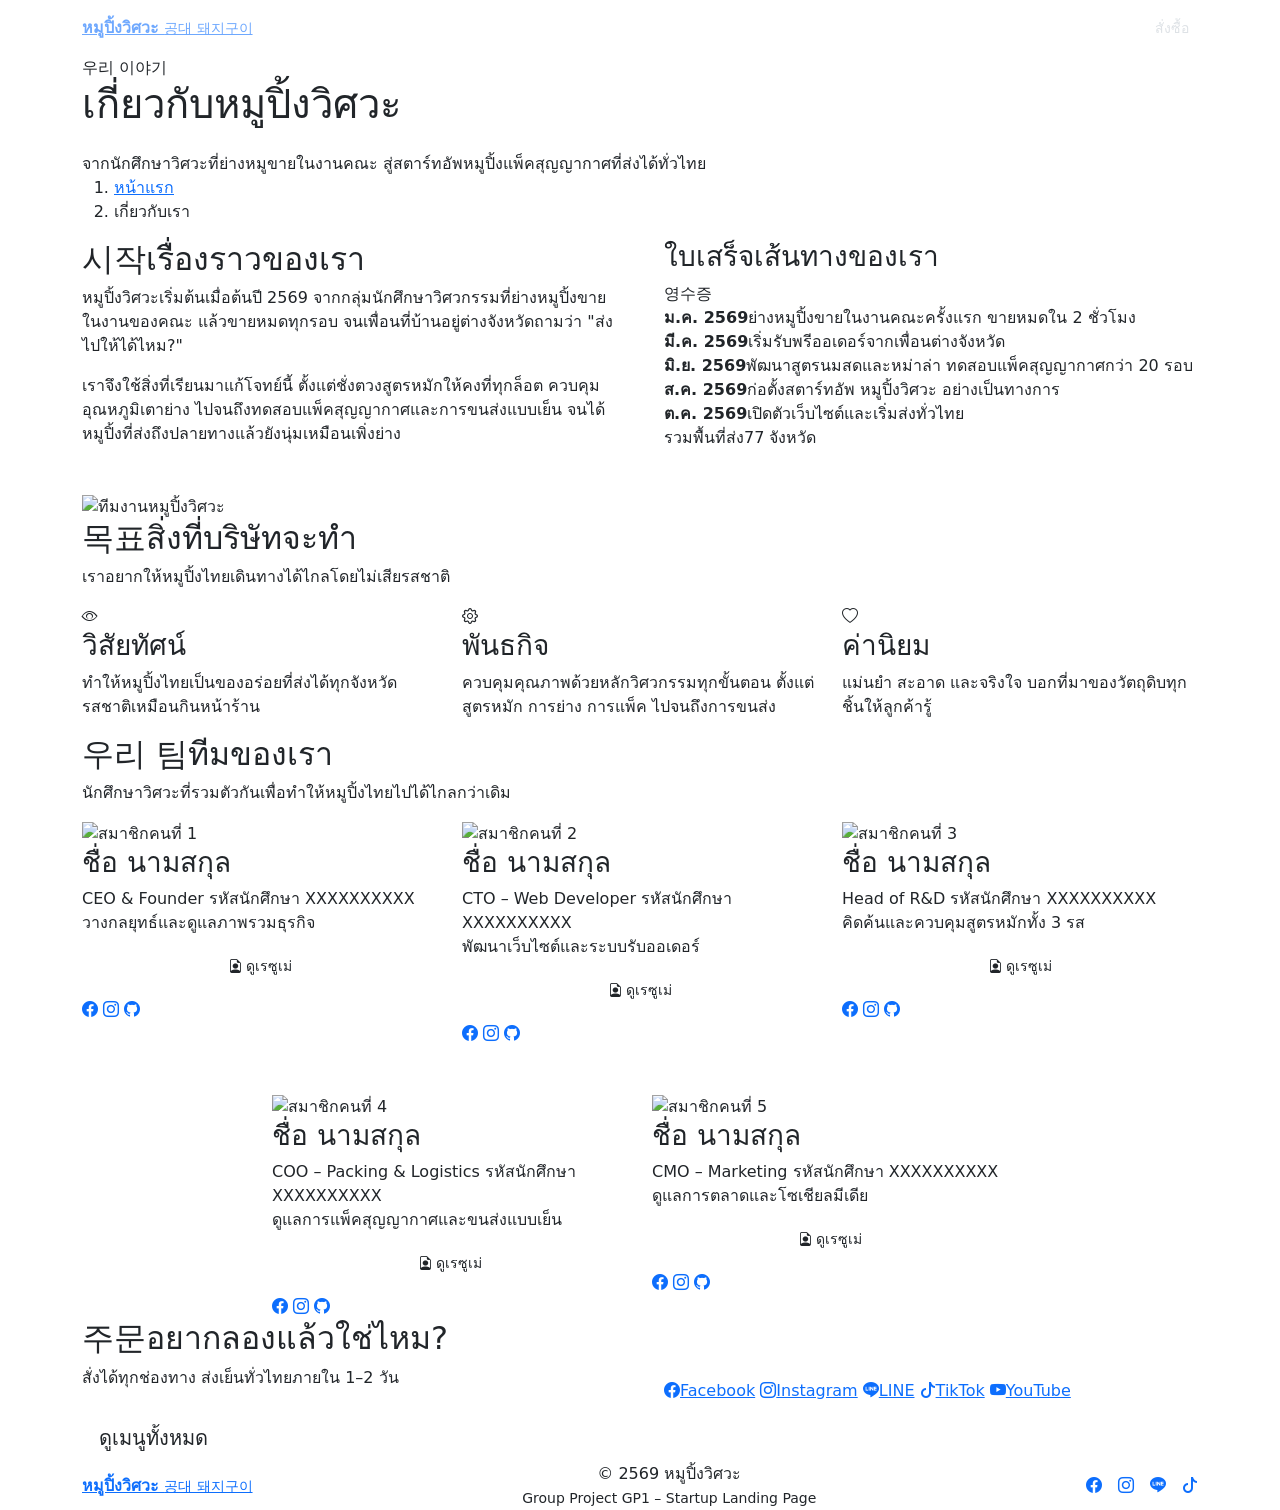
==== about.html @ 08e46b7c "Add files via upload" ====
<!doctype html>
<html lang="th">
<head>
  <meta charset="utf-8">
  <meta name="viewport" content="width=device-width, initial-scale=1">
  <title>เกี่ยวกับเรา | หมูปิ้งวิศวะ</title>
  <meta name="description" content="เรื่องราวและทีมงานของหมูปิ้งวิศวะ สตาร์ทอัพหมูปิ้งแพ็คสุญญากาศส่งทั่วไทย">
  <link rel="preconnect" href="https://fonts.googleapis.com">
  <link rel="preconnect" href="https://fonts.gstatic.com" crossorigin>
  <link href="https://fonts.googleapis.com/css2?family=Black+Han+Sans&family=IBM+Plex+Sans+Thai:wght@400;500;600&family=Kanit:wght@400;600;700;800&display=swap" rel="stylesheet">
  <link href="https://cdn.jsdelivr.net/npm/bootstrap@5.3.3/dist/css/bootstrap.min.css" rel="stylesheet">
  <link href="https://cdn.jsdelivr.net/npm/bootstrap-icons@1.11.3/font/bootstrap-icons.min.css" rel="stylesheet">
  <link href="css/style.css" rel="stylesheet">
</head>
<body>

  <nav id="mainNav" class="navbar navbar-expand-lg sticky-top site-nav" data-bs-theme="dark">
    <div class="container">
      <a class="brand-plate" href="index.html">
        <strong>หมูปิ้งวิศวะ</strong>
        <small>공대 돼지구이</small>
      </a>
      <button class="navbar-toggler" type="button" data-bs-toggle="collapse" data-bs-target="#navMenu" aria-controls="navMenu" aria-expanded="false" aria-label="เปิดเมนู">
        <span class="navbar-toggler-icon"></span>
      </button>
      <div class="collapse navbar-collapse" id="navMenu">
        <ul class="navbar-nav ms-auto align-items-lg-center gap-lg-3">
          <li class="nav-item"><a class="nav-link" href="index.html#home">หน้าแรก</a></li>
          <li class="nav-item"><a class="nav-link" href="index.html#menu">เมนู</a></li>
          <li class="nav-item"><a class="nav-link" href="index.html#sources">วัตถุดิบนำเข้า</a></li>
          <li class="nav-item"><a class="nav-link" href="index.html#reviews">รีวิว</a></li>
          <li class="nav-item"><a class="nav-link" href="index.html#contact">ติดต่อเรา</a></li>
          <li class="nav-item"><a class="nav-link active" aria-current="page" href="about.html">เกี่ยวกับเรา</a></li>
          <li class="nav-item my-3 my-lg-0"><a class="btn btn-chunky btn-red shadow-white btn-sm" href="index.html#contact">สั่งซื้อ</a></li>
        </ul>
      </div>
    </div>
  </nav>

  <header class="storefront">
    <div class="awning" aria-hidden="true"></div>
    <div class="container">
      <div class="neon-sign neon-sm">
        <span class="ko" lang="ko">우리 이야기</span>
        <h1>เกี่ยวกับหมูปิ้งวิศวะ</h1>
      </div>
      <p class="hero-lead mt-4 mb-0">จากนักศึกษาวิศวะที่ย่างหมูขายในงานคณะ สู่สตาร์ทอัพหมูปิ้งแพ็คสุญญากาศที่ส่งได้ทั่วไทย</p>
      <ol class="crumbs" aria-label="breadcrumb">
        <li><a href="index.html">หน้าแรก</a></li>
        <li aria-current="page">เกี่ยวกับเรา</li>
      </ol>
    </div>
  </header>

  <section id="story" class="sec sec-board">
    <div class="container">
      <div class="row g-4 g-lg-5">
        <div class="col-lg-6">
          <h2 class="sign-title"><span class="ko" lang="ko">시작</span>เรื่องราวของเรา</h2>
          <p>หมูปิ้งวิศวะเริ่มต้นเมื่อต้นปี 2569 จากกลุ่มนักศึกษาวิศวกรรมที่ย่างหมูปิ้งขายในงานของคณะ แล้วขายหมดทุกรอบ จนเพื่อนที่บ้านอยู่ต่างจังหวัดถามว่า "ส่งไปให้ได้ไหม?"</p>
          <p class="mb-5">เราจึงใช้สิ่งที่เรียนมาแก้โจทย์นี้ ตั้งแต่ชั่งตวงสูตรหมักให้คงที่ทุกล็อต ควบคุมอุณหภูมิเตาย่าง ไปจนถึงทดสอบแพ็คสุญญากาศและการขนส่งแบบเย็น จนได้หมูปิ้งที่ส่งถึงปลายทางแล้วยังนุ่มเหมือนเพิ่งย่าง</p>
          <div class="photo-frame on-board">
            <img src="img/story.svg" alt="ทีมงานหมูปิ้งวิศวะ">
          </div>
        </div>
        <div class="col-lg-6">
          <div class="receipt">
            <div class="receipt-head">
              <h3>ใบเสร็จเส้นทางของเรา</h3>
              <span class="ko" lang="ko">영수증</span>
            </div>
            <div class="r-row"><b>ม.ค. 2569</b><span>ย่างหมูปิ้งขายในงานคณะครั้งแรก ขายหมดใน 2 ชั่วโมง</span></div>
            <div class="r-row"><b>มี.ค. 2569</b><span>เริ่มรับพรีออเดอร์จากเพื่อนต่างจังหวัด</span></div>
            <div class="r-row"><b>มิ.ย. 2569</b><span>พัฒนาสูตรนมสดและหม่าล่า ทดสอบแพ็คสุญญากาศกว่า 20 รอบ</span></div>
            <div class="r-row"><b>ส.ค. 2569</b><span>ก่อตั้งสตาร์ทอัพ หมูปิ้งวิศวะ อย่างเป็นทางการ</span></div>
            <div class="r-row"><b>ต.ค. 2569</b><span>เปิดตัวเว็บไซต์และเริ่มส่งทั่วไทย</span></div>
            <div class="r-total"><span>รวมพื้นที่ส่ง</span><span>77 จังหวัด</span></div>
          </div>
        </div>
      </div>
    </div>
  </section>

  <section id="mission" class="sec sec-red">
    <div class="container">
      <h2 class="sign-title"><span class="ko" lang="ko">목표</span>สิ่งที่บริษัทจะทำ</h2>
      <p class="sec-lead">เราอยากให้หมูปิ้งไทยเดินทางได้ไกลโดยไม่เสียรสชาติ</p>
      <div class="row g-4">
        <div class="col-md-4">
          <div class="step-tile">
            <i class="bi bi-eye tile-icon"></i>
            <h3>วิสัยทัศน์</h3>
            <p>ทำให้หมูปิ้งไทยเป็นของอร่อยที่ส่งได้ทุกจังหวัด รสชาติเหมือนกินหน้าร้าน</p>
          </div>
        </div>
        <div class="col-md-4">
          <div class="step-tile">
            <i class="bi bi-gear tile-icon"></i>
            <h3>พันธกิจ</h3>
            <p>ควบคุมคุณภาพด้วยหลักวิศวกรรมทุกขั้นตอน ตั้งแต่สูตรหมัก การย่าง การแพ็ค ไปจนถึงการขนส่ง</p>
          </div>
        </div>
        <div class="col-md-4">
          <div class="step-tile">
            <i class="bi bi-heart tile-icon"></i>
            <h3>ค่านิยม</h3>
            <p>แม่นยำ สะอาด และจริงใจ บอกที่มาของวัตถุดิบทุกชิ้นให้ลูกค้ารู้</p>
          </div>
        </div>
      </div>
    </div>
  </section>

  <section id="team" class="sec sec-board">
    <div class="container">
      <h2 class="sign-title"><span class="ko" lang="ko">우리 팀</span>ทีมของเรา</h2>
      <p class="sec-lead">นักศึกษาวิศวะที่รวมตัวกันเพื่อทำให้หมูปิ้งไทยไปได้ไกลกว่าเดิม</p>
      <div class="row gx-4 gy-5 justify-content-center staff-grid">
        <div class="col-sm-6 col-lg-4">
          <div class="staff-card">
            <img src="img/team-1.svg" alt="สมาชิกคนที่ 1">
            <h3>ชื่อ นามสกุล</h3>
            <span class="role-pill">CEO &amp; Founder</span>
            <span class="sid">รหัสนักศึกษา XXXXXXXXXX</span>
            <p>วางกลยุทธ์และดูแลภาพรวมธุรกิจ</p>
            <a href="https://USERNAME1.github.io/REPO-NAME/" class="btn btn-chunky btn-red btn-sm w-100 mb-3" target="_blank" rel="noopener"><i class="bi bi-file-earmark-person me-1"></i>ดูเรซูเม่</a>
            <div class="staff-social">
              <a href="#" aria-label="Facebook"><i class="bi bi-facebook"></i></a>
              <a href="#" aria-label="Instagram"><i class="bi bi-instagram"></i></a>
              <a href="https://github.com/USERNAME1" target="_blank" rel="noopener" aria-label="GitHub"><i class="bi bi-github"></i></a>
            </div>
          </div>
        </div>
        <div class="col-sm-6 col-lg-4">
          <div class="staff-card">
            <img src="2.jpg" alt="สมาชิกคนที่ 2">
            <h3>ชื่อ นามสกุล</h3>
            <span class="role-pill">CTO – Web Developer</span>
            <span class="sid">รหัสนักศึกษา XXXXXXXXXX</span>
            <p>พัฒนาเว็บไซต์และระบบรับออเดอร์</p>
            <a href="https://USERNAME2.github.io/REPO-NAME/" class="btn btn-chunky btn-red btn-sm w-100 mb-3" target="_blank" rel="noopener"><i class="bi bi-file-earmark-person me-1"></i>ดูเรซูเม่</a>
            <div class="staff-social">
              <a href="#" aria-label="Facebook"><i class="bi bi-facebook"></i></a>
              <a href="#" aria-label="Instagram"><i class="bi bi-instagram"></i></a>
              <a href="https://github.com/USERNAME2" target="_blank" rel="noopener" aria-label="GitHub"><i class="bi bi-github"></i></a>
            </div>
          </div>
        </div>
        <div class="col-sm-6 col-lg-4">
          <div class="staff-card">
            <img src="img/team-3.svg" alt="สมาชิกคนที่ 3">
            <h3>ชื่อ นามสกุล</h3>
            <span class="role-pill">Head of R&amp;D</span>
            <span class="sid">รหัสนักศึกษา XXXXXXXXXX</span>
            <p>คิดค้นและควบคุมสูตรหมักทั้ง 3 รส</p>
            <a href="https://USERNAME3.github.io/REPO-NAME/" class="btn btn-chunky btn-red btn-sm w-100 mb-3" target="_blank" rel="noopener"><i class="bi bi-file-earmark-person me-1"></i>ดูเรซูเม่</a>
            <div class="staff-social">
              <a href="#" aria-label="Facebook"><i class="bi bi-facebook"></i></a>
              <a href="#" aria-label="Instagram"><i class="bi bi-instagram"></i></a>
              <a href="https://github.com/USERNAME3" target="_blank" rel="noopener" aria-label="GitHub"><i class="bi bi-github"></i></a>
            </div>
          </div>
        </div>
        <div class="col-sm-6 col-lg-4">
          <div class="staff-card">
            <img src="img/team-4.svg" alt="สมาชิกคนที่ 4">
            <h3>ชื่อ นามสกุล</h3>
            <span class="role-pill">COO – Packing &amp; Logistics</span>
            <span class="sid">รหัสนักศึกษา XXXXXXXXXX</span>
            <p>ดูแลการแพ็คสุญญากาศและขนส่งแบบเย็น</p>
            <a href="https://USERNAME4.github.io/REPO-NAME/" class="btn btn-chunky btn-red btn-sm w-100 mb-3" target="_blank" rel="noopener"><i class="bi bi-file-earmark-person me-1"></i>ดูเรซูเม่</a>
            <div class="staff-social">
              <a href="#" aria-label="Facebook"><i class="bi bi-facebook"></i></a>
              <a href="#" aria-label="Instagram"><i class="bi bi-instagram"></i></a>
              <a href="https://github.com/USERNAME4" target="_blank" rel="noopener" aria-label="GitHub"><i class="bi bi-github"></i></a>
            </div>
          </div>
        </div>
        <div class="col-sm-6 col-lg-4">
          <div class="staff-card">
            <img src="img/team-5.svg" alt="สมาชิกคนที่ 5">
            <h3>ชื่อ นามสกุล</h3>
            <span class="role-pill">CMO – Marketing</span>
            <span class="sid">รหัสนักศึกษา XXXXXXXXXX</span>
            <p>ดูแลการตลาดและโซเชียลมีเดีย</p>
            <a href="https://USERNAME5.github.io/REPO-NAME/" class="btn btn-chunky btn-red btn-sm w-100 mb-3" target="_blank" rel="noopener"><i class="bi bi-file-earmark-person me-1"></i>ดูเรซูเม่</a>
            <div class="staff-social">
              <a href="#" aria-label="Facebook"><i class="bi bi-facebook"></i></a>
              <a href="#" aria-label="Instagram"><i class="bi bi-instagram"></i></a>
              <a href="https://github.com/USERNAME5" target="_blank" rel="noopener" aria-label="GitHub"><i class="bi bi-github"></i></a>
            </div>
          </div>
        </div>
      </div>
    </div>
  </section>

  <section id="contact" class="sec sec-dark">
    <div class="container">
      <div class="row g-4 g-lg-5 align-items-center">
        <div class="col-lg-6">
          <h2 class="sign-title"><span class="ko" lang="ko">주문</span>อยากลองแล้วใช่ไหม?</h2>
          <p class="sec-lead mb-4">สั่งได้ทุกช่องทาง ส่งเย็นทั่วไทยภายใน 1–2 วัน</p>
          <a href="index.html#menu" class="btn btn-chunky btn-red shadow-white btn-lg">ดูเมนูทั้งหมด</a>
        </div>
        <div class="col-lg-6">
          <div class="social-grid">
            <a href="#" class="social-btn"><i class="bi bi-facebook"></i>Facebook</a>
            <a href="#" class="social-btn"><i class="bi bi-instagram"></i>Instagram</a>
            <a href="#" class="social-btn"><i class="bi bi-line"></i>LINE</a>
            <a href="#" class="social-btn"><i class="bi bi-tiktok"></i>TikTok</a>
            <a href="#" class="social-btn"><i class="bi bi-youtube"></i>YouTube</a>
          </div>
        </div>
      </div>
    </div>
  </section>

  <footer class="site-foot">
    <div class="container d-flex flex-column flex-md-row justify-content-between align-items-center gap-3 text-center">
      <a class="brand-plate" href="index.html">
        <strong>หมูปิ้งวิศวะ</strong>
        <small>공대 돼지구이</small>
      </a>
      <div>
        <div>© 2569 หมูปิ้งวิศวะ</div>
        <small>Group Project GP1 – Startup Landing Page</small>
      </div>
      <div class="foot-social d-flex gap-3">
        <a href="#" aria-label="Facebook"><i class="bi bi-facebook"></i></a>
        <a href="#" aria-label="Instagram"><i class="bi bi-instagram"></i></a>
        <a href="#" aria-label="LINE"><i class="bi bi-line"></i></a>
        <a href="#" aria-label="TikTok"><i class="bi bi-tiktok"></i></a>
      </div>
    </div>
  </footer>

  <script src="https://cdn.jsdelivr.net/npm/bootstrap@5.3.3/dist/js/bootstrap.bundle.min.js"></script>
</body>
</html>
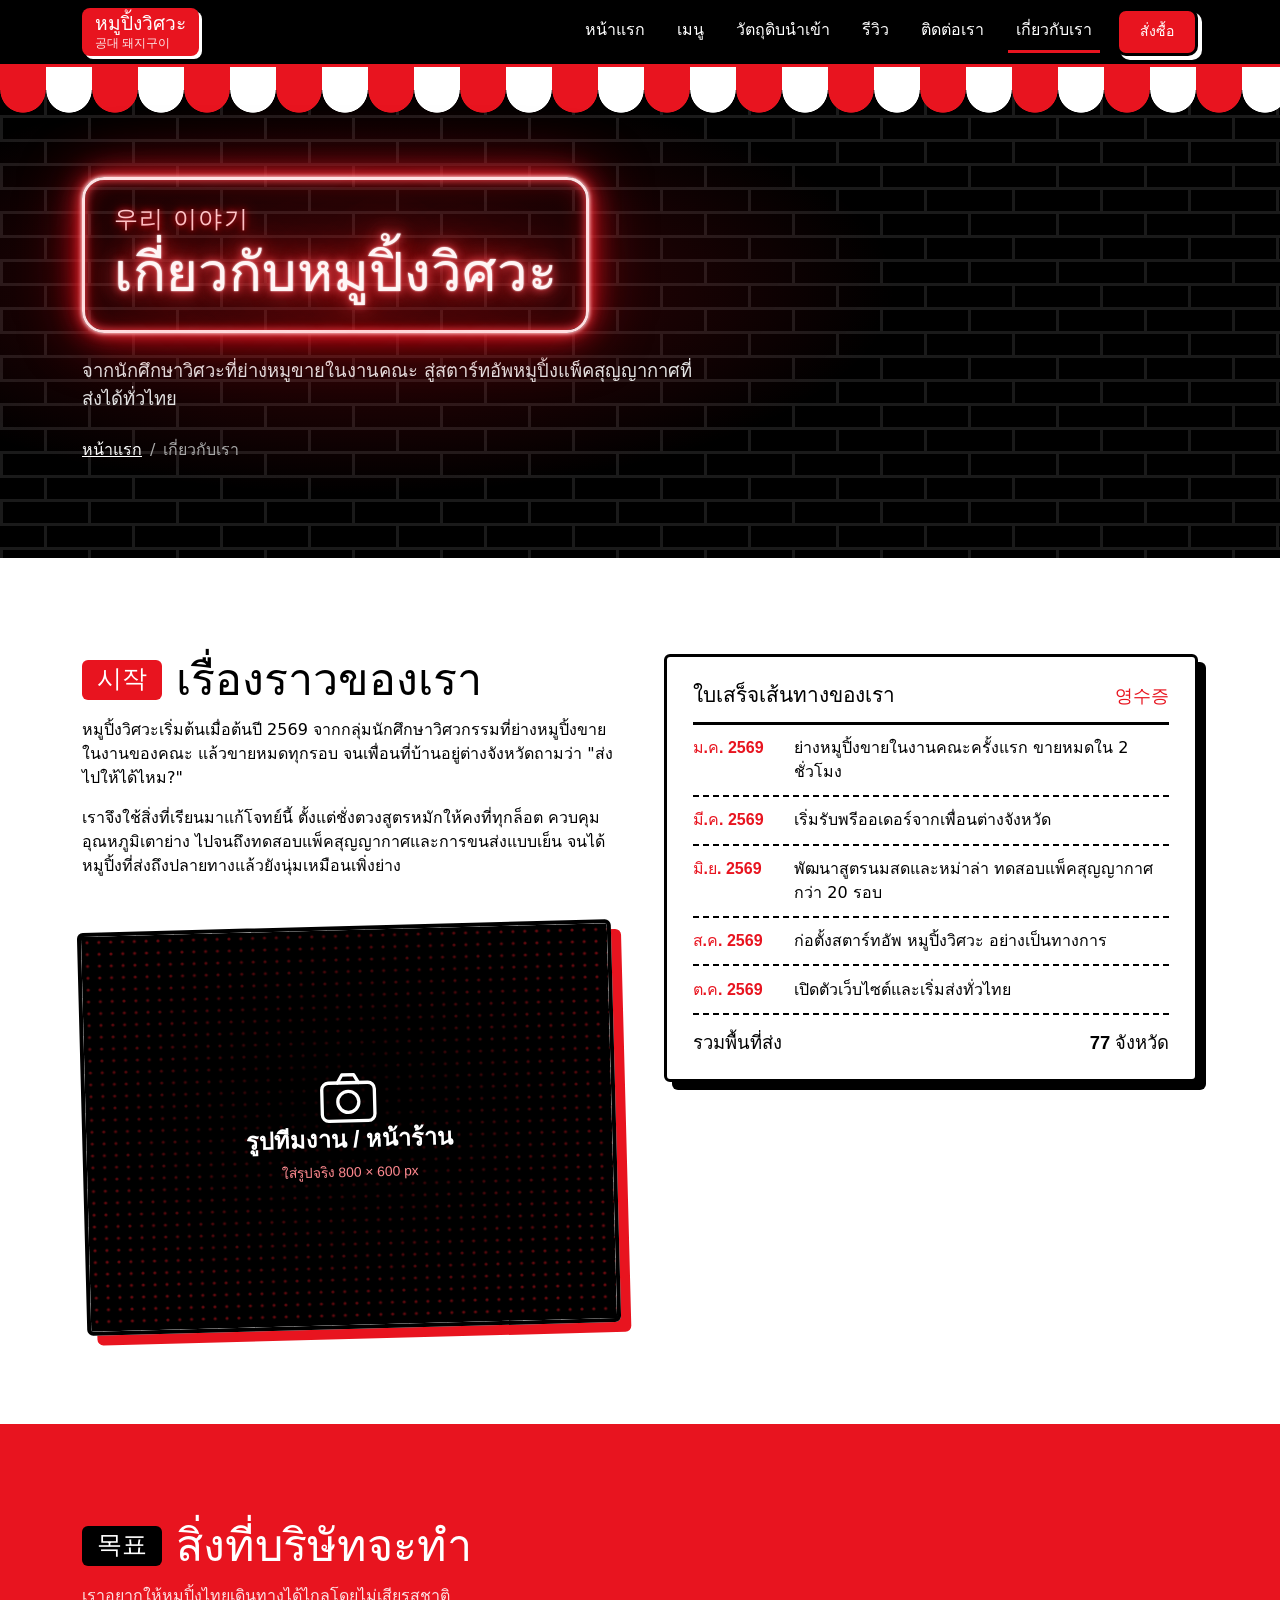
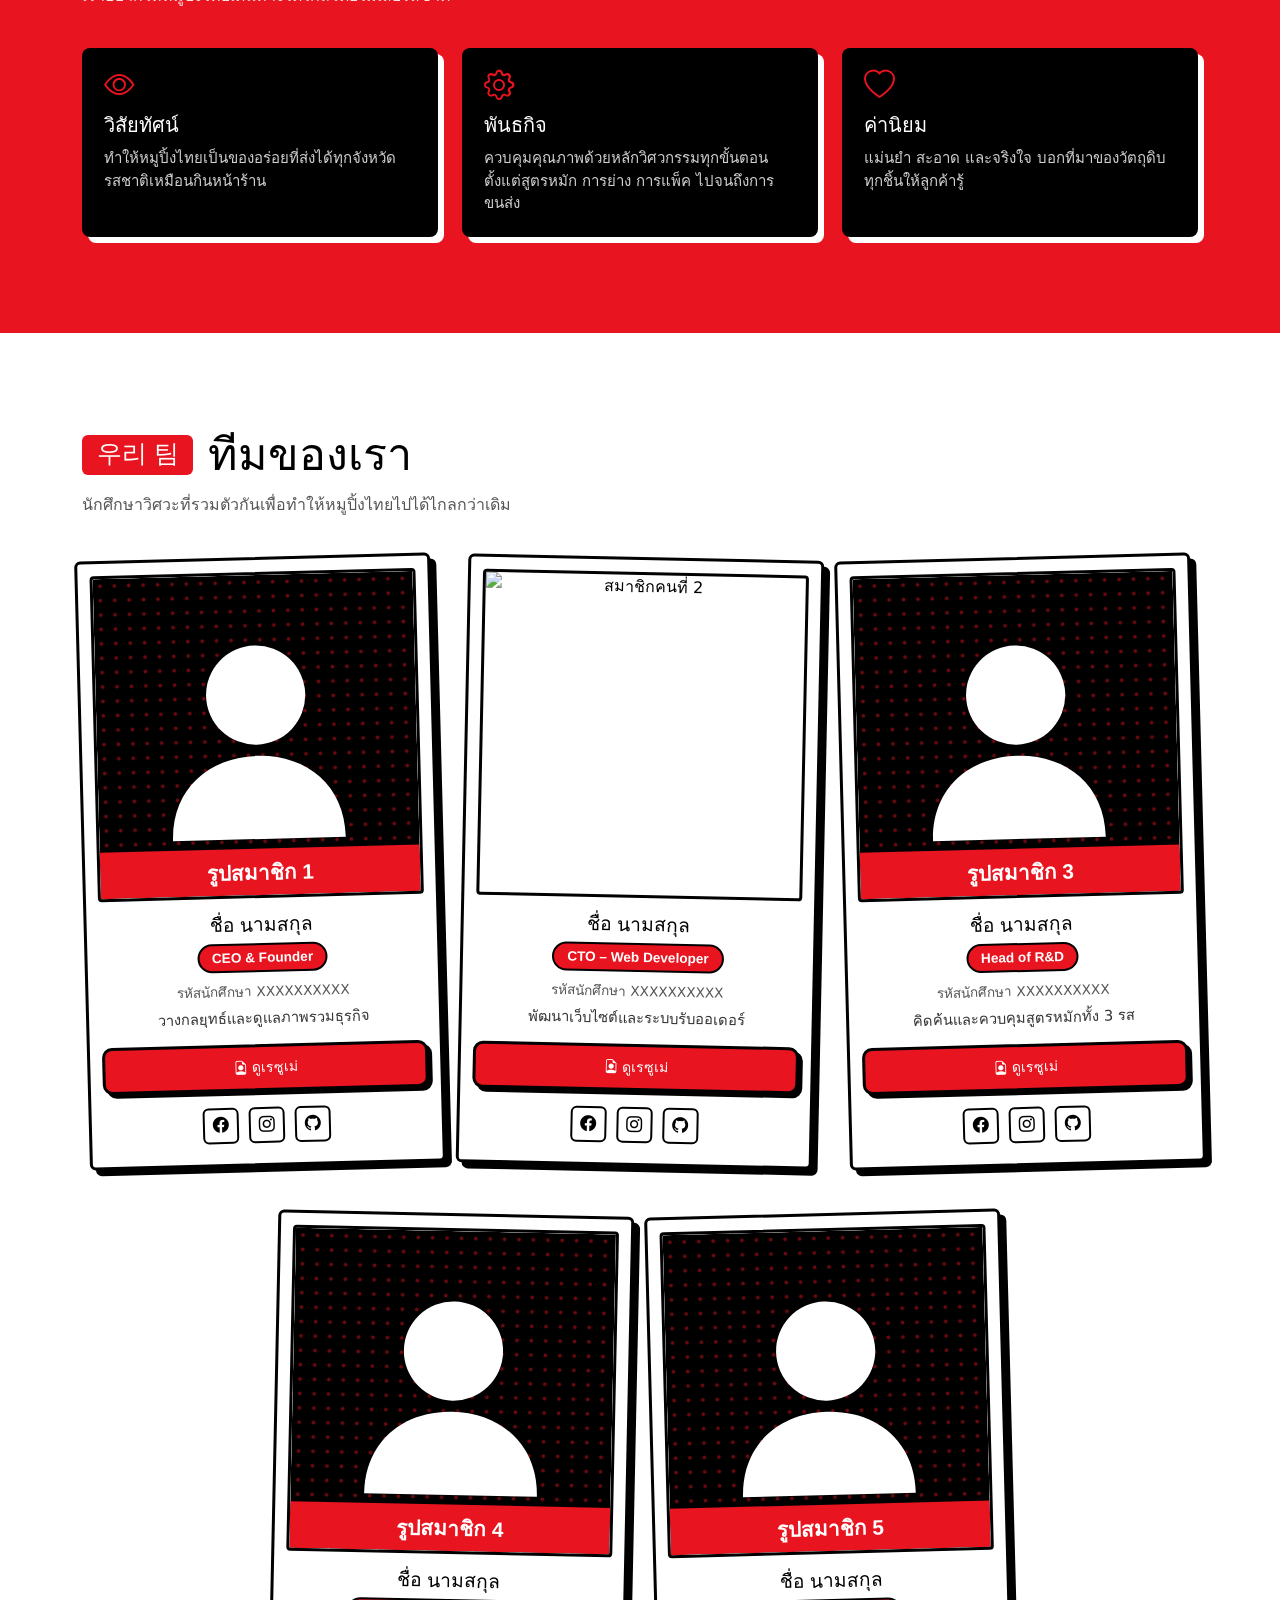
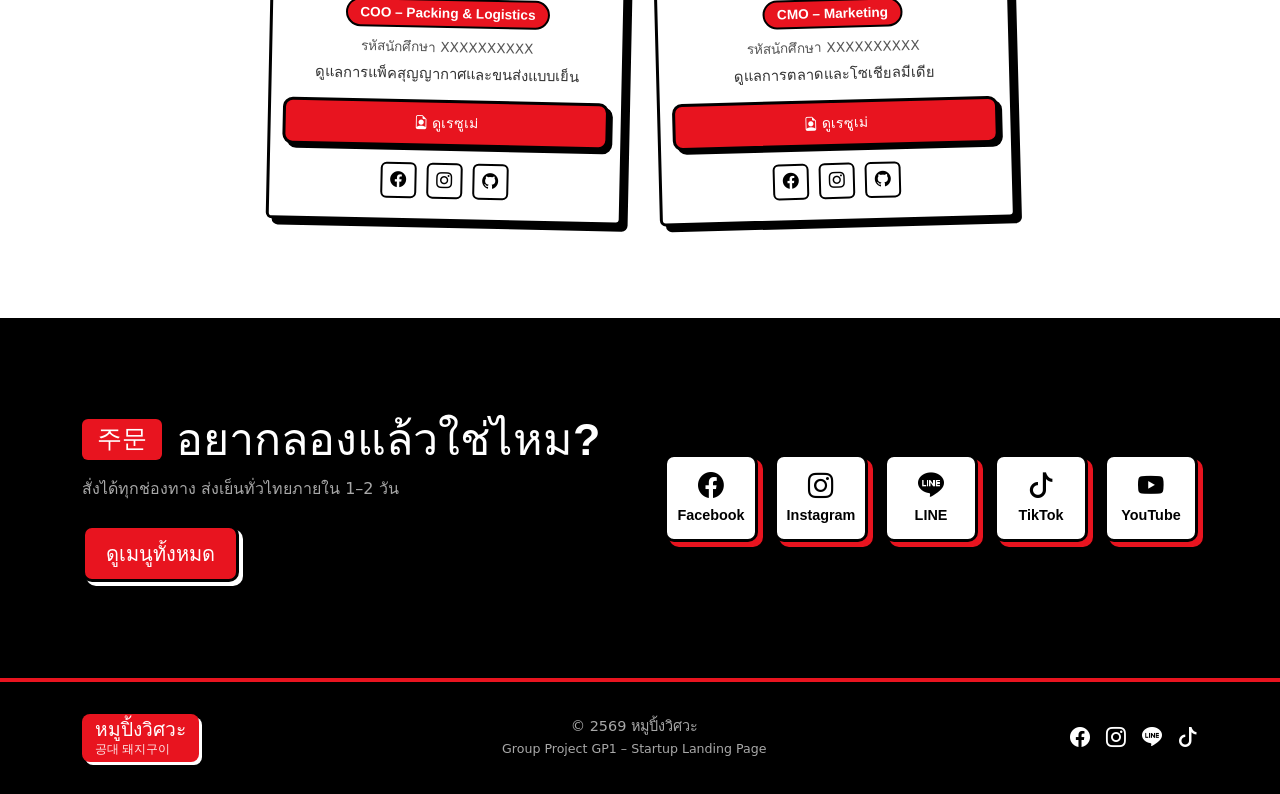
==== commit c7f4dc03: "Add files via upload" ====
--- a/about.html
+++ b/about.html
@@ -10,7 +10,7 @@
   <link href="https://fonts.googleapis.com/css2?family=Black+Han+Sans&family=IBM+Plex+Sans+Thai:wght@400;500;600&family=Kanit:wght@400;600;700;800&display=swap" rel="stylesheet">
   <link href="https://cdn.jsdelivr.net/npm/bootstrap@5.3.3/dist/css/bootstrap.min.css" rel="stylesheet">
   <link href="https://cdn.jsdelivr.net/npm/bootstrap-icons@1.11.3/font/bootstrap-icons.min.css" rel="stylesheet">
-  <link href="css/style.css" rel="stylesheet">
+  <link href="style.css" rel="stylesheet">
 </head>
 <body>
 
@@ -60,7 +60,7 @@
           <p>หมูปิ้งวิศวะเริ่มต้นเมื่อต้นปี 2569 จากกลุ่มนักศึกษาวิศวกรรมที่ย่างหมูปิ้งขายในงานของคณะ แล้วขายหมดทุกรอบ จนเพื่อนที่บ้านอยู่ต่างจังหวัดถามว่า "ส่งไปให้ได้ไหม?"</p>
           <p class="mb-5">เราจึงใช้สิ่งที่เรียนมาแก้โจทย์นี้ ตั้งแต่ชั่งตวงสูตรหมักให้คงที่ทุกล็อต ควบคุมอุณหภูมิเตาย่าง ไปจนถึงทดสอบแพ็คสุญญากาศและการขนส่งแบบเย็น จนได้หมูปิ้งที่ส่งถึงปลายทางแล้วยังนุ่มเหมือนเพิ่งย่าง</p>
           <div class="photo-frame on-board">
-            <img src="img/story.svg" alt="ทีมงานหมูปิ้งวิศวะ">
+            <img src="story.svg" alt="ทีมงานหมูปิ้งวิศวะ">
           </div>
         </div>
         <div class="col-lg-6">
@@ -118,7 +118,7 @@
       <div class="row gx-4 gy-5 justify-content-center staff-grid">
         <div class="col-sm-6 col-lg-4">
           <div class="staff-card">
-            <img src="img/team-1.svg" alt="สมาชิกคนที่ 1">
+            <img src="team-1.svg" alt="สมาชิกคนที่ 1">
             <h3>ชื่อ นามสกุล</h3>
             <span class="role-pill">CEO &amp; Founder</span>
             <span class="sid">รหัสนักศึกษา XXXXXXXXXX</span>
@@ -148,7 +148,7 @@
         </div>
         <div class="col-sm-6 col-lg-4">
           <div class="staff-card">
-            <img src="img/team-3.svg" alt="สมาชิกคนที่ 3">
+            <img src="team-3.svg" alt="สมาชิกคนที่ 3">
             <h3>ชื่อ นามสกุล</h3>
             <span class="role-pill">Head of R&amp;D</span>
             <span class="sid">รหัสนักศึกษา XXXXXXXXXX</span>
@@ -163,7 +163,7 @@
         </div>
         <div class="col-sm-6 col-lg-4">
           <div class="staff-card">
-            <img src="img/team-4.svg" alt="สมาชิกคนที่ 4">
+            <img src="team-4.svg" alt="สมาชิกคนที่ 4">
             <h3>ชื่อ นามสกุล</h3>
             <span class="role-pill">COO – Packing &amp; Logistics</span>
             <span class="sid">รหัสนักศึกษา XXXXXXXXXX</span>
@@ -178,7 +178,7 @@
         </div>
         <div class="col-sm-6 col-lg-4">
           <div class="staff-card">
-            <img src="img/team-5.svg" alt="สมาชิกคนที่ 5">
+            <img src="team-5.svg" alt="สมาชิกคนที่ 5">
             <h3>ชื่อ นามสกุล</h3>
             <span class="role-pill">CMO – Marketing</span>
             <span class="sid">รหัสนักศึกษา XXXXXXXXXX</span>
--- a/style.css
+++ b/style.css
@@ -0,0 +1,923 @@
+:root {
+  --red: #e8141f;
+  --red-deep: #b30a13;
+  --neon: #ff4a52;
+  --panel: #1c1c1c;
+  --mute-dark: #a8a8a8;
+  --mute-light: #555;
+  --display: "Black Han Sans", "Kanit", sans-serif;
+  --thai: "Kanit", sans-serif;
+  --body: "IBM Plex Sans Thai", system-ui, sans-serif;
+  --burst: polygon(50% 0%, 56.9% 10.6%, 67.1% 3%, 70% 15.4%, 82.1% 11.7%, 80.6% 24.3%, 93.3% 25%, 87.6% 36.3%, 99.2% 41.3%, 90% 50%, 99.2% 58.7%, 87.6% 63.7%, 93.3% 75%, 80.6% 75.7%, 82.1% 88.3%, 70% 84.6%, 67.1% 97%, 56.9% 89.4%, 50% 100%, 43.1% 89.4%, 32.9% 97%, 30% 84.6%, 17.9% 88.3%, 19.4% 75.7%, 6.7% 75%, 12.4% 63.7%, 0.8% 58.7%, 10% 50%, 0.8% 41.3%, 12.4% 36.3%, 6.7% 25%, 19.4% 24.3%, 17.9% 11.7%, 30% 15.4%, 32.9% 3%, 43.1% 10.6%);
+  --bricks: url("data:image/svg+xml,%3Csvg xmlns='http://www.w3.org/2000/svg' width='88' height='48'%3E%3Cg fill='none' stroke='%231a1a1a' stroke-width='3'%3E%3Cpath d='M0 1.5h88M0 25.5h88M1.5 1.5v24M45.5 25.5v24'/%3E%3C/g%3E%3C/svg%3E");
+}
+
+html {
+  scroll-behavior: smooth;
+  scroll-padding-top: 84px;
+}
+
+body {
+  font-family: var(--body);
+  background: #000;
+  color: #fff;
+  font-synthesis: none;
+}
+
+h1, h2, h3, h4, h5, h6 {
+  font-family: var(--thai);
+  font-weight: 800;
+  line-height: 1.15;
+}
+
+.ko {
+  font-family: var(--display);
+  font-weight: 400;
+}
+
+:focus-visible {
+  outline: 3px solid var(--neon);
+  outline-offset: 3px;
+}
+
+section,
+.storefront {
+  overflow-x: clip;
+}
+
+.site-nav {
+  background: #000;
+  border-bottom: 3px solid var(--red);
+}
+
+.brand-plate {
+  display: inline-flex;
+  flex-direction: column;
+  align-items: flex-start;
+  background: var(--red);
+  color: #fff;
+  border-radius: 8px;
+  padding: .3rem .8rem .4rem;
+  line-height: 1.1;
+  text-decoration: none;
+  box-shadow: 3px 3px 0 #fff;
+}
+
+.brand-plate:hover {
+  color: #fff;
+}
+
+.brand-plate strong {
+  font-family: var(--thai);
+  font-weight: 800;
+  font-size: 1.2rem;
+}
+
+.brand-plate small {
+  font-family: var(--display);
+  font-size: .72rem;
+  opacity: .9;
+  margin-top: .15rem;
+}
+
+.site-nav .nav-link {
+  font-family: var(--thai);
+  font-weight: 600;
+  color: #fff;
+  border-bottom: 3px solid transparent;
+}
+
+.site-nav .nav-link:hover {
+  color: var(--neon);
+}
+
+.site-nav .nav-link.active {
+  color: #fff;
+  border-bottom-color: var(--red);
+}
+
+.btn-chunky {
+  --bs-btn-padding-x: 1.3rem;
+  --bs-btn-padding-y: .65rem;
+  --bs-btn-font-family: var(--thai);
+  --bs-btn-font-weight: 700;
+  --bs-btn-border-width: 3px;
+  --bs-btn-border-color: #000;
+  --bs-btn-hover-border-color: #000;
+  --bs-btn-active-border-color: #000;
+  --bs-btn-border-radius: 10px;
+  box-shadow: 4px 4px 0 var(--shadow, #000);
+  transition: transform .08s ease, box-shadow .08s ease;
+}
+
+.btn-chunky:hover {
+  transform: translate(-2px, -2px);
+  box-shadow: 6px 6px 0 var(--shadow, #000);
+}
+
+.btn-chunky:active {
+  transform: translate(4px, 4px);
+  box-shadow: 0 0 0 var(--shadow, #000);
+}
+
+.btn-red {
+  --bs-btn-color: #fff;
+  --bs-btn-bg: var(--red);
+  --bs-btn-hover-color: #fff;
+  --bs-btn-hover-bg: var(--red);
+  --bs-btn-active-color: #fff;
+  --bs-btn-active-bg: var(--red-deep);
+}
+
+.btn-paper {
+  --bs-btn-color: #000;
+  --bs-btn-bg: #fff;
+  --bs-btn-hover-color: #000;
+  --bs-btn-hover-bg: #fff;
+  --bs-btn-active-color: #000;
+  --bs-btn-active-bg: #eee;
+}
+
+.shadow-white {
+  --shadow: #fff;
+}
+
+.shadow-red {
+  --shadow: var(--red);
+}
+
+.storefront {
+  background-color: #000;
+  background-image: radial-gradient(ellipse 60% 60% at 28% 45%, rgba(232, 20, 31, .26), transparent 70%), var(--bricks);
+  padding-bottom: 96px;
+}
+
+.awning {
+  height: 46px;
+  background: repeating-linear-gradient(90deg, var(--red) 0 46px, #fff 46px 92px);
+  -webkit-mask: radial-gradient(23px at 23px 23px, #000 97%, transparent) 0 0 / 46px 46px repeat-x, linear-gradient(#000 0 0) 0 0 / 100% 23px no-repeat;
+  mask: radial-gradient(23px at 23px 23px, #000 97%, transparent) 0 0 / 46px 46px repeat-x, linear-gradient(#000 0 0) 0 0 / 100% 23px no-repeat;
+  margin-bottom: 64px;
+}
+
+.neon-sign {
+  display: inline-block;
+  padding: 1.3rem 1.8rem 1.6rem;
+  border: 3px solid #ffe3e5;
+  border-radius: 22px;
+  box-shadow: 0 0 4px #fff, 0 0 12px var(--neon), 0 0 28px var(--red), 0 0 60px rgba(232, 20, 31, .55), inset 0 0 10px var(--neon), inset 0 0 26px rgba(232, 20, 31, .45);
+  animation: neon-on 1.8s ease-out 1 both;
+}
+
+.neon-sign .ko {
+  display: block;
+  color: #ffd0d3;
+  font-size: clamp(1.1rem, 2.4vw, 1.5rem);
+  letter-spacing: .06em;
+  text-shadow: 0 0 6px var(--neon), 0 0 16px var(--red);
+  margin-bottom: .35rem;
+}
+
+.neon-sign h1 {
+  font-weight: 600;
+  font-size: clamp(2.2rem, 5.6vw, 4.2rem);
+  color: #fff5f5;
+  text-shadow: 0 0 2px #fff, 0 0 8px var(--neon), 0 0 20px var(--neon), 0 0 42px var(--red), 0 0 80px var(--red);
+  margin: 0;
+  line-height: 1.15;
+}
+
+.neon-sm h1 {
+  font-size: clamp(2rem, 4.6vw, 3.4rem);
+}
+
+@keyframes neon-on {
+  0% { opacity: .08; }
+  8% { opacity: 1; }
+  11% { opacity: .25; }
+  17% { opacity: 1; }
+  21% { opacity: .5; }
+  27%, 100% { opacity: 1; }
+}
+
+.hero-lead {
+  max-width: 34em;
+  color: #e4e4e4;
+  font-size: 1.15rem;
+}
+
+.photo-frame {
+  position: relative;
+  border: 4px solid #fff;
+  border-radius: 6px;
+  box-shadow: 10px 10px 0 var(--red);
+  transform: rotate(2deg);
+}
+
+.photo-frame img {
+  display: block;
+  width: 100%;
+  height: auto;
+}
+
+.photo-frame.on-board {
+  border-color: #000;
+  transform: rotate(-1.5deg);
+}
+
+.burst-wrap {
+  position: absolute;
+  filter: drop-shadow(3px 3px 0 #000);
+}
+
+.burst {
+  width: 104px;
+  height: 104px;
+  display: grid;
+  place-content: center;
+  text-align: center;
+  background: var(--red);
+  color: #fff;
+  clip-path: var(--burst);
+  line-height: 1;
+}
+
+.burst b {
+  font-family: var(--display);
+  font-weight: 400;
+  font-size: 1.9rem;
+}
+
+.burst small {
+  font-family: var(--thai);
+  font-weight: 600;
+  font-size: .75rem;
+  margin-top: .2rem;
+}
+
+.photo-frame .burst-wrap {
+  right: 10px;
+  bottom: -38px;
+  transform: rotate(-12deg);
+}
+
+.photo-frame .burst {
+  width: 120px;
+  height: 120px;
+}
+
+.sec {
+  padding: 96px 0;
+}
+
+.sec-board {
+  background: #fff;
+  color: #000;
+}
+
+.sec-red {
+  background: var(--red);
+}
+
+.sign-title {
+  display: flex;
+  flex-wrap: wrap;
+  align-items: center;
+  gap: .5rem .9rem;
+  font-size: clamp(1.9rem, 4vw, 2.8rem);
+  margin-bottom: .75rem;
+}
+
+.sign-title .ko {
+  font-size: .55em;
+  background: var(--red);
+  color: #fff;
+  padding: .3em .6em .35em;
+  border-radius: 6px;
+  line-height: 1;
+}
+
+.sec-red .sign-title .ko {
+  background: #000;
+}
+
+.sec-lead {
+  max-width: 36em;
+  color: var(--mute-light);
+  margin-bottom: 2.5rem;
+}
+
+.sec-dark .sec-lead {
+  color: var(--mute-dark);
+}
+
+.sec-red .sec-lead {
+  color: rgba(255, 255, 255, .88);
+}
+
+.step-tile {
+  background: #000;
+  border-radius: 8px;
+  box-shadow: 6px 6px 0 #fff;
+  padding: 1.4rem;
+  height: 100%;
+}
+
+.step-no {
+  font-family: var(--display);
+  font-size: 2.6rem;
+  line-height: 1;
+  color: var(--red);
+}
+
+.tile-icon {
+  font-size: 1.9rem;
+  color: var(--red);
+  line-height: 1;
+}
+
+.step-tile h3 {
+  font-size: 1.25rem;
+  margin: .7rem 0 .15rem;
+}
+
+.step-tile .ko {
+  color: #ff9aa0;
+  font-size: .9rem;
+}
+
+.step-tile p {
+  color: #d0d0d0;
+  font-size: .94rem;
+  margin: .6rem 0 0;
+}
+
+.menu-card {
+  position: relative;
+  background: #fff;
+  color: #000;
+  border: 3px solid #000;
+  border-radius: 8px;
+  box-shadow: 8px 8px 0 #000;
+  height: 100%;
+  display: flex;
+  flex-direction: column;
+}
+
+.menu-card .shot {
+  position: relative;
+  border-bottom: 3px solid #000;
+}
+
+.menu-card .shot img {
+  display: block;
+  width: 100%;
+  aspect-ratio: 3 / 2;
+  object-fit: cover;
+  border-radius: 5px 5px 0 0;
+}
+
+.flavor-tag {
+  position: absolute;
+  top: 14px;
+  left: 14px;
+  background: #fff;
+  color: #000;
+  border: 3px solid #000;
+  border-radius: 999px;
+  padding: .2rem .85rem .3rem;
+  font-size: 1.05rem;
+  line-height: 1.1;
+  transform: rotate(-5deg);
+}
+
+.menu-card .burst-wrap {
+  right: 12px;
+  bottom: -46px;
+  transform: rotate(8deg);
+}
+
+.menu-card .body {
+  padding: 1.4rem 1.5rem 0;
+  flex: 1;
+}
+
+.menu-card h3 {
+  font-size: 1.5rem;
+  margin: 0 0 .5rem;
+  padding-right: 96px;
+}
+
+.menu-card .desc {
+  color: #333;
+  padding-right: 40px;
+}
+
+.ticks {
+  list-style: none;
+  padding: 0;
+  margin: 0 0 1rem;
+}
+
+.ticks li {
+  position: relative;
+  padding-left: 1.5rem;
+  margin-bottom: .35rem;
+  font-size: .95rem;
+}
+
+.ticks li::before {
+  content: "";
+  position: absolute;
+  left: 2px;
+  top: .5em;
+  width: .6rem;
+  height: .6rem;
+  background: var(--red);
+  border: 2px solid #000;
+  transform: rotate(45deg);
+}
+
+.spice {
+  display: flex;
+  align-items: center;
+  gap: .2rem;
+  font-family: var(--thai);
+  font-weight: 600;
+  font-size: .95rem;
+}
+
+.spice span {
+  margin-right: .35rem;
+}
+
+.spice i {
+  color: var(--red);
+}
+
+.spice i.off {
+  color: #cfcfcf;
+}
+
+.menu-card .foot {
+  display: flex;
+  justify-content: space-between;
+  align-items: center;
+  gap: 1rem;
+  padding: 1rem 1.5rem 1.4rem;
+  margin-top: 1rem;
+  border-top: 3px dashed #000;
+}
+
+.menu-card .foot small {
+  color: var(--mute-light);
+  line-height: 1.3;
+}
+
+.coupon {
+  background: #000;
+  color: #fff;
+  border-radius: 8px;
+  padding: 1.8rem 2rem;
+  outline: 3px dashed var(--red);
+  outline-offset: -12px;
+  box-shadow: 8px 8px 0 var(--red);
+}
+
+.coupon .ko {
+  color: var(--red);
+  font-size: 1.8rem;
+  line-height: 1;
+}
+
+.coupon h3 {
+  font-size: 1.4rem;
+  margin: 0;
+}
+
+.coupon p {
+  color: var(--mute-dark);
+}
+
+.label-card {
+  position: relative;
+  background: var(--panel);
+  border: 3px solid #fff;
+  border-radius: 8px;
+  box-shadow: 6px 6px 0 var(--red);
+  padding: 1.4rem;
+  height: 100%;
+}
+
+.label-head {
+  display: flex;
+  align-items: center;
+  gap: 1rem;
+  padding-right: 66px;
+  margin-bottom: 1rem;
+}
+
+.flag {
+  width: 60px;
+  height: 40px;
+  object-fit: cover;
+  border: 2px solid #fff;
+  border-radius: 4px;
+  flex-shrink: 0;
+  background: #333;
+}
+
+.label-card .origin {
+  display: block;
+  color: var(--mute-dark);
+  font-size: .88rem;
+}
+
+.label-card h3 {
+  font-size: 1.2rem;
+  margin: 0;
+}
+
+.label-card p {
+  color: #d0d0d0;
+  font-size: .94rem;
+}
+
+.used-in {
+  display: inline-block;
+  background: var(--red);
+  color: #fff;
+  font-family: var(--thai);
+  font-weight: 600;
+  font-size: .82rem;
+  padding: .2rem .75rem;
+  border-radius: 999px;
+}
+
+.stamp {
+  position: absolute;
+  top: 12px;
+  right: 12px;
+  width: 58px;
+  height: 58px;
+  border: 2px solid var(--neon);
+  color: var(--neon);
+  border-radius: 50%;
+  display: grid;
+  place-items: center;
+  font-size: 1rem;
+  transform: rotate(-14deg);
+}
+
+.foot-note {
+  color: var(--mute-dark);
+  font-size: .88rem;
+  margin: 2rem 0 0;
+}
+
+.review {
+  height: 100%;
+  display: flex;
+  flex-direction: column;
+}
+
+.bubble {
+  position: relative;
+  flex: 1;
+  background: #fff;
+  color: #000;
+  border: 3px solid #000;
+  border-radius: 22px;
+  box-shadow: 6px 6px 0 #000;
+  padding: 1.4rem 1.4rem 1.2rem;
+  margin-bottom: 1.6rem;
+}
+
+.bubble::after {
+  content: "";
+  position: absolute;
+  left: 34px;
+  bottom: -15px;
+  width: 26px;
+  height: 26px;
+  background: #fff;
+  border-right: 3px solid #000;
+  border-bottom: 3px solid #000;
+  transform: rotate(45deg);
+}
+
+.bubble .stars i {
+  color: var(--red);
+}
+
+.bubble p {
+  font-size: 1.02rem;
+  margin: .6rem 0 0;
+}
+
+.who {
+  display: flex;
+  align-items: center;
+  gap: .75rem;
+  padding-left: .5rem;
+}
+
+.who .avatar {
+  width: 50px;
+  height: 50px;
+  border-radius: 50%;
+  background: #000;
+  color: #fff;
+  border: 3px solid #fff;
+  display: grid;
+  place-items: center;
+  font-family: var(--thai);
+  font-weight: 700;
+  font-size: 1.15rem;
+  flex-shrink: 0;
+}
+
+.who strong {
+  display: block;
+  font-family: var(--thai);
+  font-weight: 700;
+}
+
+.who small {
+  color: rgba(255, 255, 255, .88);
+}
+
+.sec-red .foot-note {
+  color: rgba(255, 255, 255, .8);
+}
+
+.contact-row {
+  display: flex;
+  align-items: center;
+  gap: 1rem;
+  padding: .9rem 0;
+  border-bottom: 2px solid #262626;
+  font-size: 1.1rem;
+}
+
+.contact-row i {
+  width: 44px;
+  height: 44px;
+  border-radius: 8px;
+  background: var(--red);
+  display: grid;
+  place-items: center;
+  font-size: 1.2rem;
+  flex-shrink: 0;
+}
+
+.contact-row small {
+  display: block;
+  color: var(--mute-dark);
+  font-size: .82rem;
+}
+
+.social-grid {
+  display: grid;
+  grid-template-columns: repeat(auto-fill, minmax(86px, 1fr));
+  gap: 1rem;
+}
+
+.social-btn {
+  display: flex;
+  flex-direction: column;
+  align-items: center;
+  gap: .35rem;
+  background: #fff;
+  color: #000;
+  border: 3px solid #000;
+  border-radius: 10px;
+  box-shadow: 5px 5px 0 var(--red);
+  padding: 1rem .5rem .8rem;
+  text-decoration: none;
+  font-family: var(--thai);
+  font-weight: 600;
+  font-size: .9rem;
+  transition: transform .08s ease, box-shadow .08s ease;
+}
+
+.social-btn i {
+  font-size: 1.6rem;
+  line-height: 1;
+}
+
+.social-btn small {
+  font-weight: 400;
+  font-size: .75rem;
+  color: var(--mute-light);
+  margin-top: -.3rem;
+}
+
+.social-btn:hover {
+  color: var(--red);
+  transform: translate(-2px, -2px);
+  box-shadow: 7px 7px 0 var(--red);
+}
+
+.social-btn:active {
+  transform: translate(5px, 5px);
+  box-shadow: 0 0 0 var(--red);
+}
+
+.site-foot {
+  background: #000;
+  border-top: 4px solid var(--red);
+  color: var(--mute-dark);
+  padding: 2rem 0;
+  font-size: .9rem;
+}
+
+.foot-social a {
+  color: #fff;
+  font-size: 1.25rem;
+  text-decoration: none;
+}
+
+.foot-social a:hover {
+  color: var(--neon);
+}
+
+.crumbs {
+  display: flex;
+  gap: .5rem;
+  list-style: none;
+  padding: 0;
+  margin: 1.6rem 0 0;
+  color: var(--mute-dark);
+}
+
+.crumbs a {
+  color: #fff;
+}
+
+.crumbs li + li::before {
+  content: "/";
+  margin-right: .5rem;
+}
+
+.receipt {
+  background: #fff;
+  color: #000;
+  border: 3px solid #000;
+  border-radius: 6px;
+  box-shadow: 8px 8px 0 #000;
+  padding: 1.6rem 1.6rem 1.4rem;
+}
+
+.receipt-head {
+  display: flex;
+  justify-content: space-between;
+  align-items: baseline;
+  border-bottom: 3px solid #000;
+  padding-bottom: .8rem;
+}
+
+.receipt-head h3 {
+  font-size: 1.3rem;
+  margin: 0;
+}
+
+.receipt-head .ko {
+  color: var(--red);
+  font-size: 1.1rem;
+}
+
+.r-row {
+  display: grid;
+  grid-template-columns: 5.6rem 1fr;
+  gap: .75rem;
+  padding: .7rem 0;
+  border-bottom: 2px dashed #000;
+}
+
+.r-row b {
+  font-family: var(--thai);
+  font-weight: 700;
+  color: var(--red);
+}
+
+.r-total {
+  display: flex;
+  justify-content: space-between;
+  gap: 1rem;
+  padding-top: .9rem;
+  font-family: var(--thai);
+  font-weight: 800;
+  font-size: 1.15rem;
+}
+
+.staff-card {
+  background: #fff;
+  color: #000;
+  border: 3px solid #000;
+  border-radius: 6px;
+  box-shadow: 6px 6px 0 #000;
+  padding: 12px 12px 1.2rem;
+  text-align: center;
+}
+
+.staff-grid > :nth-child(odd) .staff-card {
+  transform: rotate(-1.5deg);
+}
+
+.staff-grid > :nth-child(even) .staff-card {
+  transform: rotate(1.2deg);
+}
+
+.staff-card img {
+  display: block;
+  width: 100%;
+  aspect-ratio: 1;
+  object-fit: cover;
+  border: 3px solid #000;
+  border-radius: 4px;
+}
+
+.staff-card h3 {
+  font-size: 1.2rem;
+  margin: 1rem 0 .45rem;
+}
+
+.role-pill {
+  display: inline-block;
+  background: var(--red);
+  color: #fff;
+  border: 2px solid #000;
+  border-radius: 999px;
+  font-family: var(--thai);
+  font-weight: 600;
+  font-size: .85rem;
+  padding: .15rem .8rem;
+}
+
+.staff-card .sid {
+  display: block;
+  color: var(--mute-light);
+  font-size: .85rem;
+  margin-top: .55rem;
+}
+
+.staff-card p {
+  font-size: .92rem;
+  color: #333;
+  margin: .35rem 0 .9rem;
+}
+
+.staff-social a {
+  display: inline-grid;
+  place-items: center;
+  width: 36px;
+  height: 36px;
+  border: 2px solid #000;
+  border-radius: 6px;
+  color: #000;
+  text-decoration: none;
+  margin: 0 .15rem;
+}
+
+.staff-social a:hover {
+  background: #000;
+  color: #fff;
+}
+
+@media (prefers-reduced-motion: reduce) {
+  html {
+    scroll-behavior: auto;
+  }
+
+  .neon-sign {
+    animation: none;
+  }
+
+  .btn-chunky,
+  .social-btn {
+    transition: none;
+  }
+}
+
+@media (max-width: 575.98px) {
+  .sec {
+    padding: 72px 0;
+  }
+
+  .awning {
+    margin-bottom: 44px;
+  }
+
+  .neon-sign {
+    padding: 1rem 1.2rem 1.2rem;
+  }
+
+  .photo-frame {
+    margin-right: 12px;
+  }
+
+  .coupon {
+    padding: 1.6rem 1.4rem;
+  }
+}
